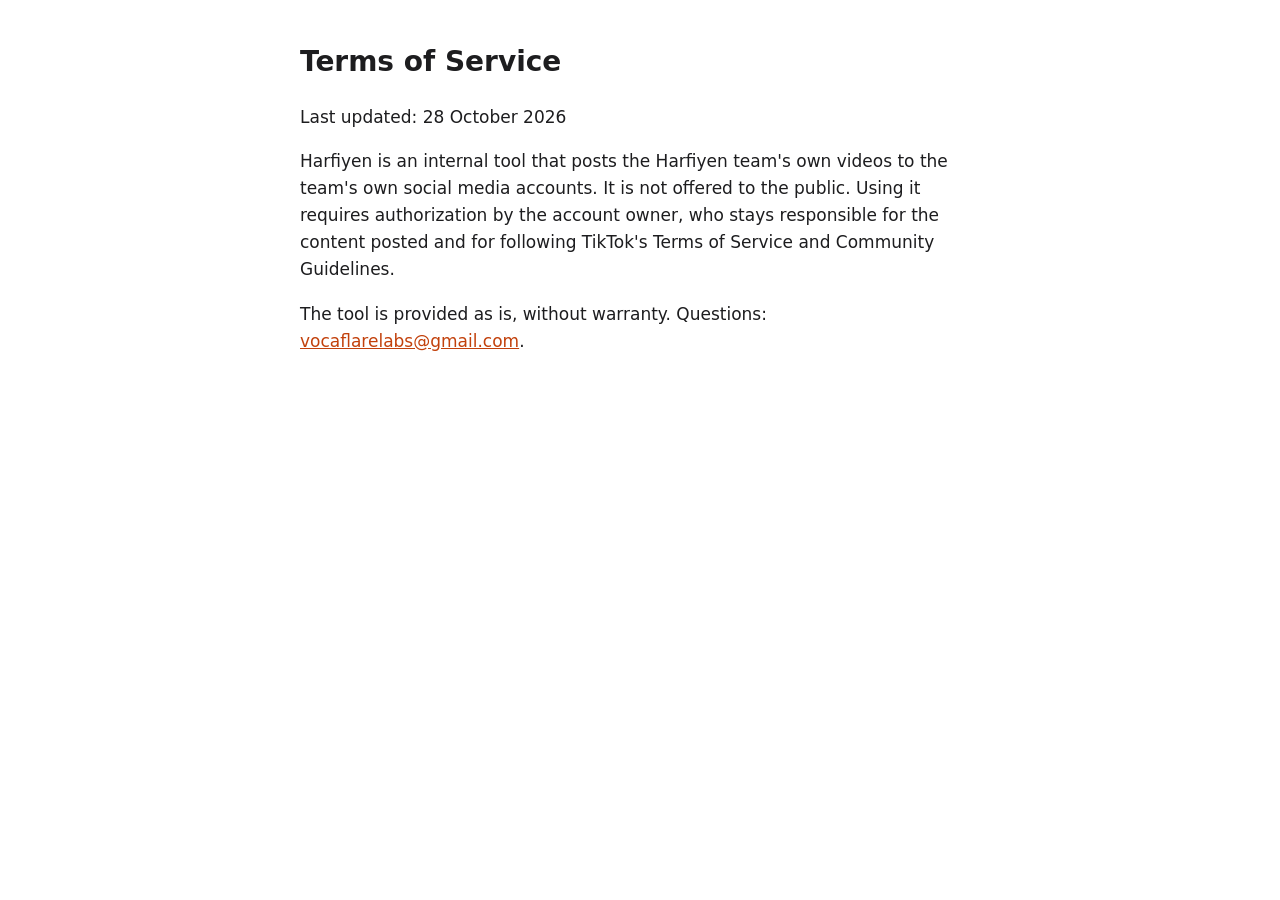
==== terms.html @ c8e57aad "site güncellendi" ====
<!doctype html><meta charset="utf-8"><meta name="viewport" content="width=device-width,initial-scale=1">
<title>Harfiyen Terms of Service</title><link rel="stylesheet" href="style.css">
<h1>Terms of Service</h1>
<p>Last updated: 28 October 2026</p>
<p>Harfiyen is an internal tool that posts the Harfiyen team's own videos to the team's own social media accounts.
It is not offered to the public. Using it requires authorization by the account owner, who stays responsible for
the content posted and for following TikTok's Terms of Service and Community Guidelines.</p>
<p>The tool is provided as is, without warranty. Questions: <a href="mailto:vocaflarelabs@gmail.com">vocaflarelabs@gmail.com</a>.</p>
---- style.css ----
body{font:17px/1.6 -apple-system,system-ui,sans-serif;max-width:680px;margin:40px auto;padding:0 16px;color:#1d1d1f;background:#fff}
h1{font-size:28px}a{color:#c2410c}code{background:#f2f2f2;padding:2px 6px;border-radius:4px;word-break:break-all}
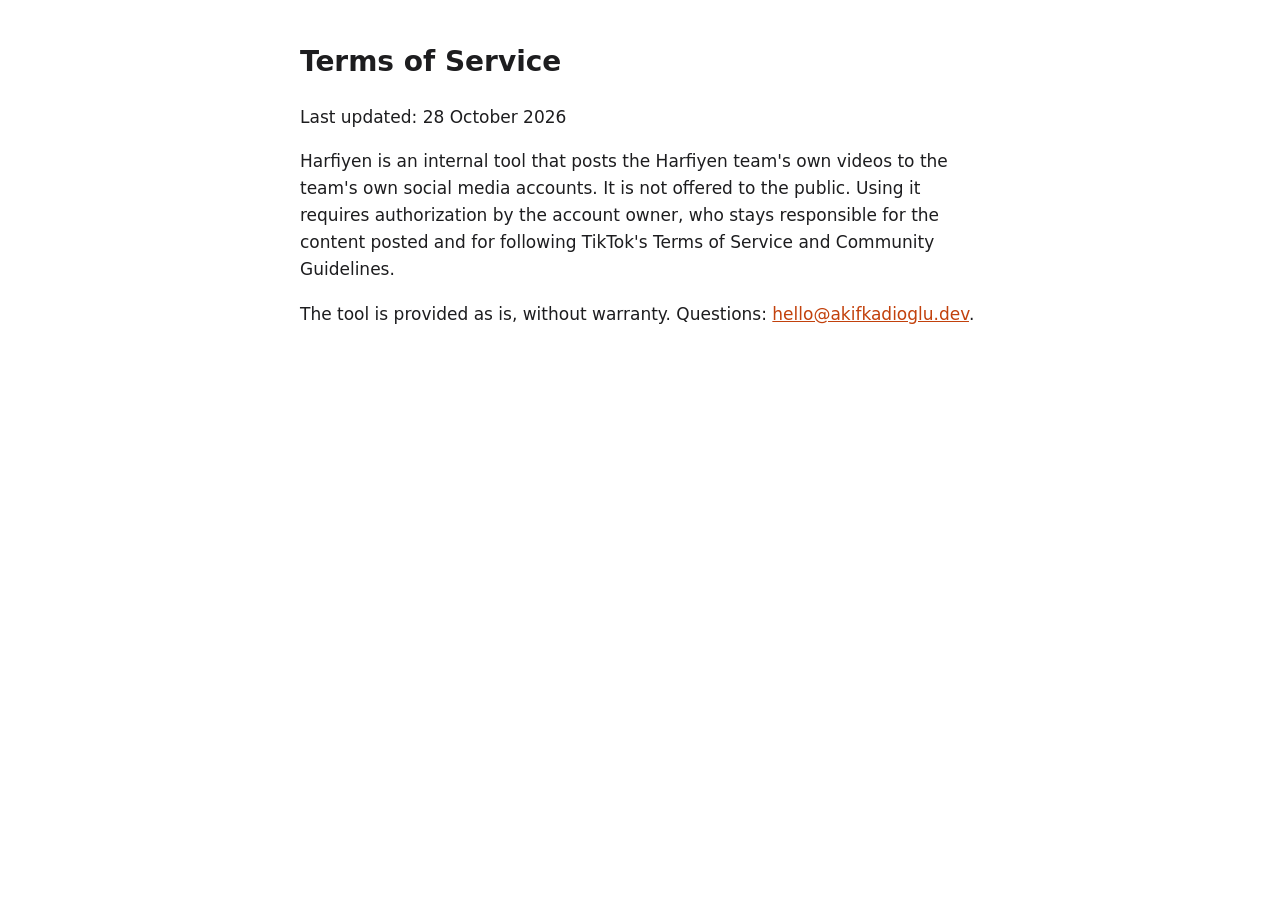
==== commit 3cec45cd: "site güncellendi" ====
--- a/terms.html
+++ b/terms.html
@@ -5,4 +5,4 @@
 <p>Harfiyen is an internal tool that posts the Harfiyen team's own videos to the team's own social media accounts.
 It is not offered to the public. Using it requires authorization by the account owner, who stays responsible for
 the content posted and for following TikTok's Terms of Service and Community Guidelines.</p>
-<p>The tool is provided as is, without warranty. Questions: <a href="mailto:vocaflarelabs@gmail.com">vocaflarelabs@gmail.com</a>.</p>
+<p>The tool is provided as is, without warranty. Questions: <a href="mailto:hello@akifkadioglu.dev">hello@akifkadioglu.dev</a>.</p>
